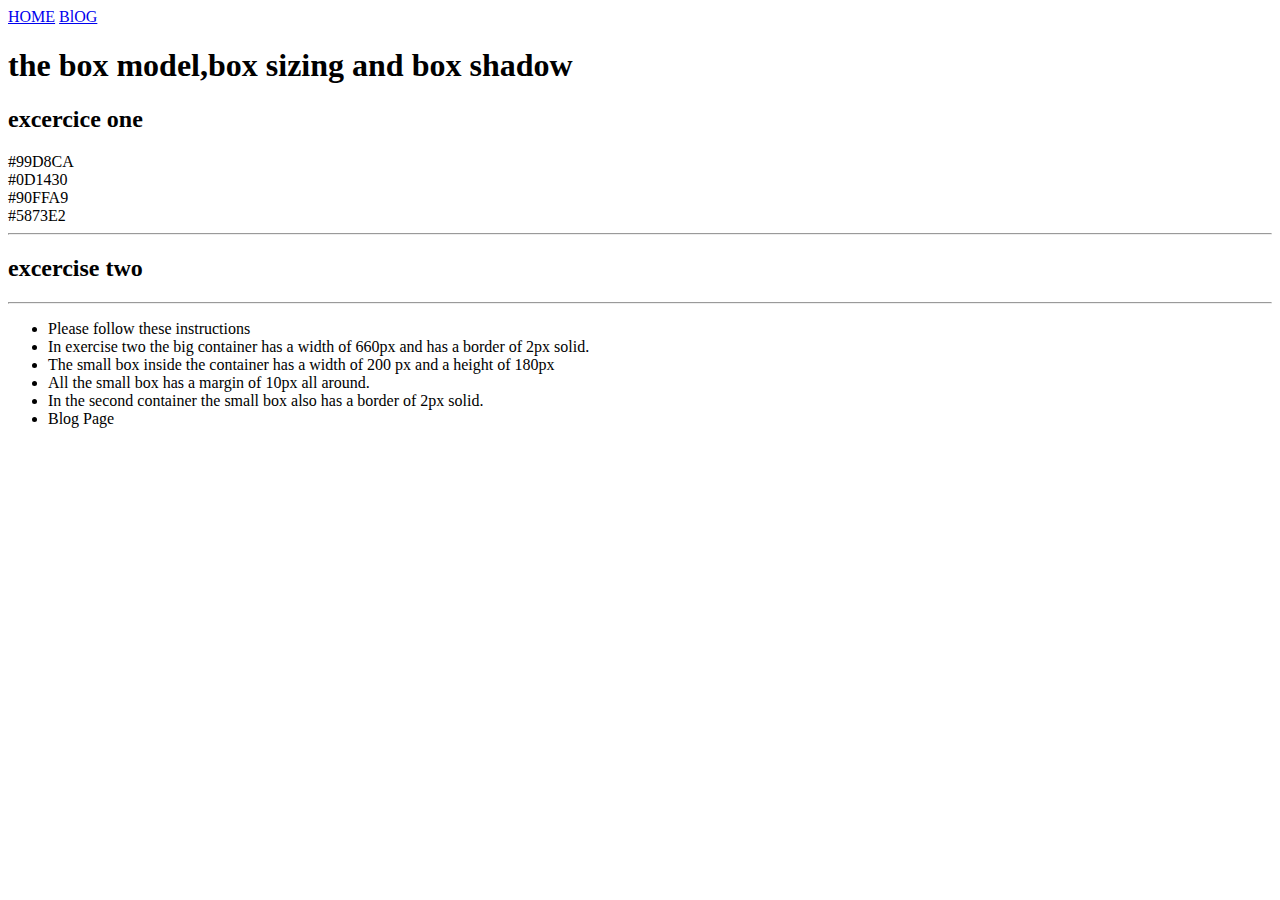
==== index.html @ da2d3c58 "checkpoint-1" ====
<!DOCTYPE html>
<html lang="en">
<head>
    <meta charset="UTF-8">
    <meta http-equiv="X-UA-Compatible" content="IE=edge">
    <meta name="viewport" content="width=device-width, initial-scale=1.0">
    <link rel="stylesheet" href="style.css">
    <title>Checkpoint </title>
</head>
<body>
    <header>
         <nav>
            <a href="index.html">HOME</a>
            <a href="index2.html">BlOG</a>
         </nav>
    </header>
    <main>
        <section>
           <h1>the box model,box sizing and box shadow</h1>
           <h2>excercice one</h2>
           <div class="box"></div>
           <div>
              <div class = "marker">
                  <div class="mark">
                    <span class="circle "></span>   
                    <span>#99D8CA</span>
                  </div>
                  <div class="mark">
                    <span class="circle B"></span>   
                    <span>#0D1430</span>
                  </div>
                  <div class="mark">
                    <span class="circle C"></span>   
                    <span>#90FFA9</span> 
                  </div>
                  <div class="mark">
                    <span class="circle D"></span>   
                    <span>#5873E2</span>
                  </div>
                
              </div> 
            </div>
        </section> 
        <hr>
        <section>
            <h2>excercise two</h2>
            <div class="container">
                <div class="child-box"></div>
                <div class="child-box"></div>
                <div class="child-box"></div>
            </div>
        </section>
        <hr>
        <section>
            
            <div class="container">
                <div class="child-box border"></div>
                <div class="child-box border"></div>
                <div class="child-box border"></div>
            </div>
        
        </section>
        <section >
            <ul>
            <li class = "bold">Please follow these instructions</li>
            <li>In exercise two the big container has a width of 660px and has a border of 2px solid.</li>
            <li>The small box inside the container has a width of 200 px and a height of 180px</li>
            <li>All the small box has a margin of 10px all around.</li>
            <li>In the second container the small box also has a border of 2px solid.</li>
            <li class = "bold">Blog Page</li>
        </ul>
                
        </section>
    </main>
</body>
</html>
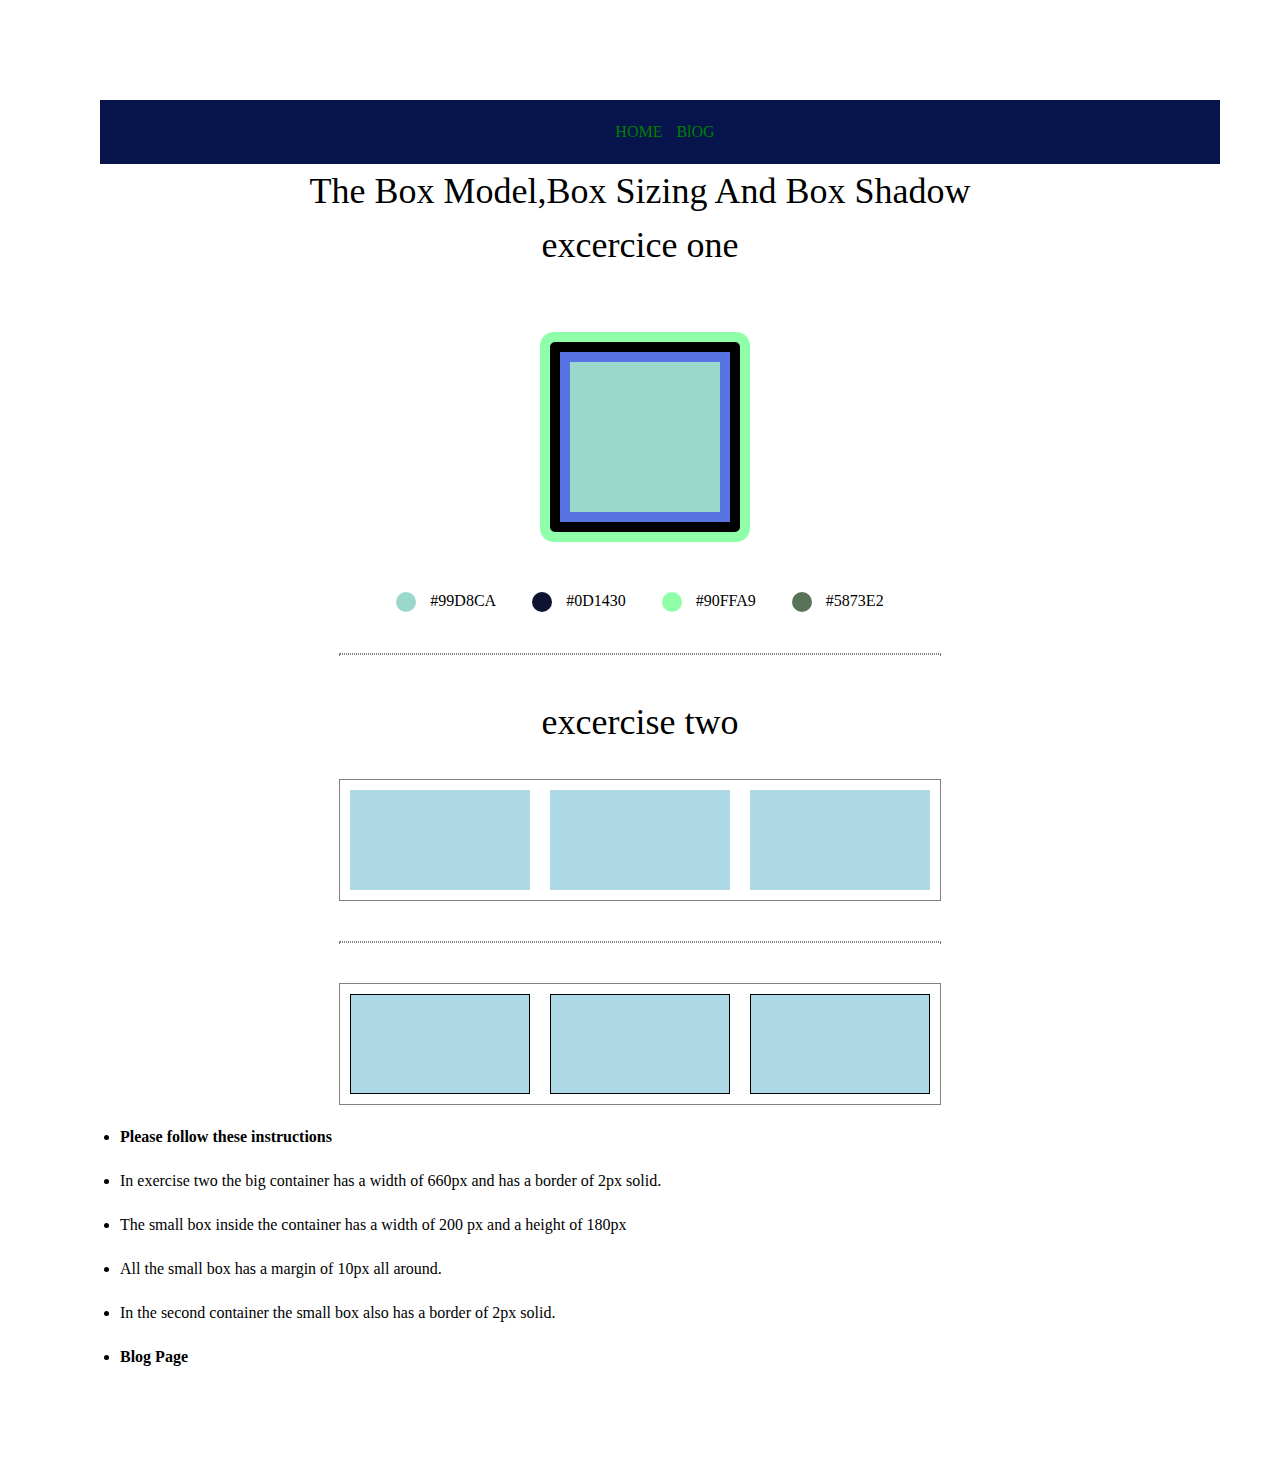
==== commit 072f791f: "checkpoint-1" ====
--- a/index.html
+++ b/index.html
@@ -4,7 +4,7 @@
     <meta charset="UTF-8">
     <meta http-equiv="X-UA-Compatible" content="IE=edge">
     <meta name="viewport" content="width=device-width, initial-scale=1.0">
-    <link rel="stylesheet" href="style.css">
+    <link rel="stylesheet" href="assets/stylesheet/style2.css">
     <title>Checkpoint </title>
 </head>
 <body>
--- a/assets/stylesheet/style2.css
+++ b/assets/stylesheet/style2.css
@@ -0,0 +1,175 @@
+/* http://meyerweb.com/eric/tools/css/reset/ 
+   v2.0 | 20110126
+   License: none (public domain)
+*/
+
+html, body, div, span, applet, object, iframe,
+h1, h2, h3, h4, h5, h6, p, blockquote, pre,
+a, abbr, acronym, address, big, cite, code,
+del, dfn, em, img, ins, kbd, q, s, samp,
+small, strike, strong, sub, sup, tt, var,
+b, u, i, center,
+dl, dt, dd, ol, ul, li,
+fieldset, form, label, legend,
+table, caption, tbody, tfoot, thead, tr, th, td,
+article, aside, canvas, details, embed, 
+figure, figcaption, footer, header, hgroup, 
+menu, nav, output, ruby, section, summary,
+time, mark, audio, video {
+	margin: 0;
+	padding: 0;
+	border: 0;
+	font-size: 100%;
+	font: inherit;
+	vertical-align: baseline;
+}
+/* HTML5 display-role reset for older browsers */
+article, aside, details, figcaption, figure, 
+footer, header, hgroup, menu, nav, section {
+	display: block;
+}
+body {
+	line-height: 1;
+}
+ol, ul {
+	list-style: none;
+}
+blockquote, q {
+	quotes: none;
+}
+blockquote:before, blockquote:after,
+q:before, q:after {
+	content: '';
+	content: none;
+}
+table {
+	border-collapse: collapse;
+	border-spacing: 0;
+}
+
+body{
+    line-height: 1.5;
+    padding: 100px;
+    
+
+    
+}
+nav{
+    width:100%;
+    padding: 20px;
+
+    background-color: #07154c;
+    text-align: center;
+    
+
+}
+a{
+    color: green;
+    margin: 0 auto;
+    text-decoration: none;
+    margin-left: 10px;
+     
+    
+}
+h1{
+    text-align: center;
+    font-size: 36px;
+    text-transform: capitalize;
+}
+h2{
+    font-size: 36px;
+    text-align: center;
+    padding-bottom: 30px;
+
+}
+section{
+    text-align: center;
+}
+.box{
+    width: 150px;
+    height: 150px;
+    background-color: #99D8CA;
+    display: inline-block;
+    margin-left: 10px;
+    margin-top: 40px;
+    border: 20px solid black;
+    outline: 10px solid #5873E2;
+    outline-offset: -20px;
+    box-shadow: 0 0 0 10px #90FFA9;
+    border-radius: 5px;
+    
+}
+.marker{
+    text-align: center;
+    margin-top: 50px;
+    
+
+}
+.circle{
+    width: 20px;
+    height: 20px;
+    background-color: #99D8CA;
+
+    display: inline-block;
+    border-radius: 50%;
+    vertical-align: middle;
+    margin-right: 10px;
+    
+}
+
+.B{
+    background-color: #0d1430;
+}
+.C{
+    background-color: #90ffa9;
+}
+.D{
+    background-color: #587358;
+}
+.mark{
+    margin: 0 16px;
+    display: inline-block;
+}
+
+hr{
+    width: 600px;
+    border-style: dotted;
+    margin-top: 40px;
+    margin-bottom: 40px;
+}
+.container{
+    width: 600px;
+    border: 1px solid grey;
+    margin: 0 auto;
+    font-size: 0;
+}
+
+.child-box{
+    width: 180px;
+    height: 100px;
+    margin: 10px;
+    background-color:lightblue;
+    display: inline-block;
+}
+.border{
+    border: 1px solid black ;
+    display: inline-block;
+    box-sizing: border-box;
+}
+
+
+b{
+    font-style: bold;
+    font-weight: bolder;
+}
+
+ul li {
+   list-style-type: disc; 
+   margin-left: 20px;
+   margin-top: 20px;
+   text-align: left;
+}
+.bold{
+    text-decoration: solid;
+    font-weight: bolder;
+}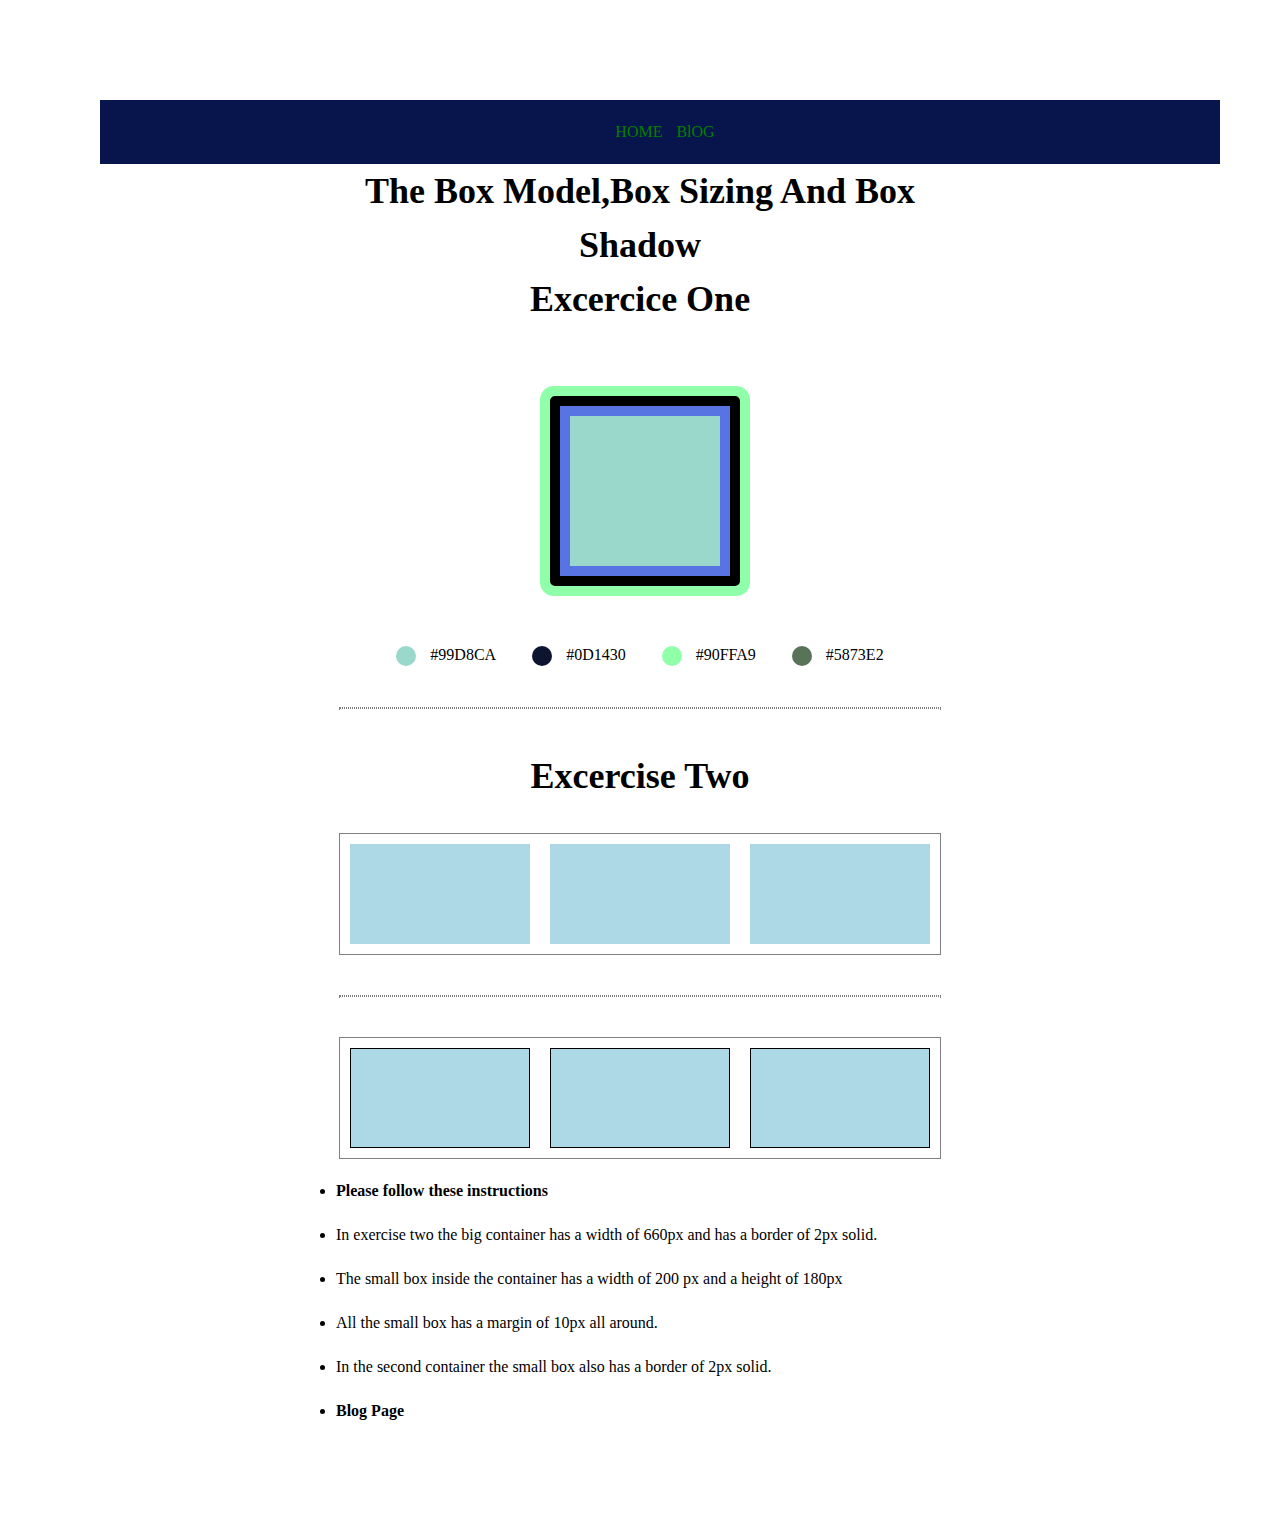
==== commit b9dc66ac: "modifies file" ====
--- a/index.html
+++ b/index.html
@@ -4,21 +4,21 @@
     <meta charset="UTF-8">
     <meta http-equiv="X-UA-Compatible" content="IE=edge">
     <meta name="viewport" content="width=device-width, initial-scale=1.0">
-    <link rel="stylesheet" href="assets/stylesheet/style2.css">
+    <link rel="stylesheet" href="assets/stylesheet/style.css">
     <title>Checkpoint </title>
 </head>
-<body>
+<body class="f">
     <header>
-         <nav>
-            <a href="index.html">HOME</a>
-            <a href="index2.html">BlOG</a>
+         <nav class="f1">
+            <a href="index.html" class="f2">HOME</a>
+            <a href="blog.html"  class="f2">BlOG</a>
          </nav>
     </header>
     <main>
-        <section>
-           <h1>the box model,box sizing and box shadow</h1>
-           <h2>excercice one</h2>
-           <div class="box"></div>
+        <section class="f5">
+           <h1 class="f3">the box model,box sizing and box shadow</h1>
+           <h2 class="f4">excercice one</h2>
+           <div class="boxf"></div>
            <div>
               <div class = "marker">
                   <div class="mark">
@@ -43,7 +43,7 @@
         </section> 
         <hr>
         <section>
-            <h2>excercise two</h2>
+            <h2 class="f4">excercise two</h2>
             <div class="container">
                 <div class="child-box"></div>
                 <div class="child-box"></div>
--- a/assets/stylesheet/style.css
+++ b/assets/stylesheet/style.css
@@ -0,0 +1,284 @@
+/* http://meyerweb.com/eric/tools/css/reset/ 
+   v2.0 | 20110126
+   License: none (public domain)
+*/
+
+html, body, div, span, applet, object, iframe,
+h1, h2, h3, h4, h5, h6, p, blockquote, pre,
+a, abbr, acronym, address, big, cite, code,
+del, dfn, em, img, ins, kbd, q, s, samp,
+small, strike, strong, sub, sup, tt, var,
+b, u, i, center,
+dl, dt, dd, ol, ul, li,
+fieldset, form, label, legend,
+table, caption, tbody, tfoot, thead, tr, th, td,
+article, aside, canvas, details, embed, 
+figure, figcaption, footer, header, hgroup, 
+menu, nav, output, ruby, section, summary,
+time, mark, audio, video {
+	margin: 0;
+	padding: 0;
+	border: 0;
+	font-size: 100%;
+	font: inherit;
+	vertical-align: baseline;
+}
+/* HTML5 display-role reset for older browsers */
+article, aside, details, figcaption, figure, 
+footer, header, hgroup, menu, nav, section {
+	display: block;
+}
+body {
+	line-height: 1;
+}
+ol, ul {
+	list-style: none;
+}
+blockquote, q {
+	quotes: none;
+}
+blockquote:before, blockquote:after,
+q:before, q:after {
+	content: '';
+	content: none;
+}
+table {
+	border-collapse: collapse;
+	border-spacing: 0;
+}
+
+/* First Style */
+
+.f{
+    line-height: 1.5;
+    padding: 100px;
+    
+
+    
+}
+.f1{
+    width:100%;
+    padding: 20px;
+
+    background-color: #07154c;
+    text-align: center;
+    
+
+}
+.f2{
+    color: green;
+    margin: 0 auto;
+    text-decoration: none;
+    margin-left: 10px;
+     
+    
+}
+.f3{
+    text-align: center;
+    font-size: 36px;
+    text-transform: capitalize;
+    font-weight: bolder;
+}
+.f4{
+    font-size: 36px;
+    text-align: center;
+    padding-bottom: 30px;
+    text-transform: capitalize;
+    font-weight: bolder;
+
+}
+.f5{
+    text-align: center;
+}
+.boxf{
+    width: 150px;
+    height: 150px;
+    background-color: #99D8CA;
+    display: inline-block;
+    margin-left: 10px;
+    margin-top: 40px;
+    border: 20px solid black;
+    outline: 10px solid #5873E2;
+    outline-offset: -20px;
+    box-shadow: 0 0 0 10px #90FFA9;
+    border-radius: 5px;
+    
+}
+.marker{
+    text-align: center;
+    margin-top: 50px;
+    
+
+}
+.circle{
+    width: 20px;
+    height: 20px;
+    background-color: #99D8CA;
+
+    display: inline-block;
+    border-radius: 50%;
+    vertical-align: middle;
+    margin-right: 10px;
+    
+}
+
+.B{
+    background-color: #0d1430;
+}
+.C{
+    background-color: #90ffa9;
+}
+.D{
+    background-color: #587358;
+}
+.mark{
+    margin: 0 16px;
+    display: inline-block;
+}
+
+hr{
+    width: 600px;
+    border-style: dotted;
+    margin-top: 40px;
+    margin-bottom: 40px;
+}
+.container{
+    width: 600px;
+    border: 1px solid grey;
+    margin: 0 auto;
+    font-size: 0;
+}
+
+.child-box{
+    width: 180px;
+    height: 100px;
+    margin: 10px;
+    background-color:lightblue;
+    display: inline-block;
+}
+.border{
+    border: 1px solid black ;
+    display: inline-block;
+    box-sizing: border-box;
+}
+
+
+b{
+    font-style: bold;
+    font-weight: bolder;
+}
+
+ul li {
+   list-style-type: disc; 
+   margin-left: 20px;
+   margin-top: 20px;
+   text-align: left;
+}
+.bold{
+    text-decoration: solid;
+    font-weight: bolder;
+}
+
+/* second style */
+
+
+
+
+body{
+    line-height: 1.5;
+    margin: 0 auto;
+}
+
+
+nav{
+    width:100%;
+    padding: 20px;
+    background-color: #07154c;
+    text-align: center;
+}
+
+.anch{
+    color: green;
+    margin: 0 auto;
+    text-decoration: none;
+    margin-left: 10px;
+}
+
+section{
+    width: 60%;
+    margin: 0 auto;
+    }
+
+.pic{
+    display: inline-block;
+    width: 350px;
+    margin-top: 20px;
+    margin-left: 20px;
+    padding-bottom: 10px;
+    
+}
+
+.arti{
+    display: inline-block;
+    width: 300px;
+    margin-top: 20px;
+    margin-left: 90px;
+}
+
+
+
+img{
+    width: 100%;
+    margin-left: 50px;
+
+}
+
+.box{
+    /* width: 130px; */
+    /* height: 40px; */
+    padding: 1px 16px;
+    margin: 0 auto;
+    margin-bottom: 10px;
+    text-align: center;
+    display: inline-block;   
+    background-color: green;
+    border-radius: 20px;
+  
+}
+
+
+p{
+    margin-bottom: 20px;
+    text-align: left;
+    margin-top: 10px;
+}
+.article-heading{
+    font-weight: bolder;
+    margin-bottom: 9px;
+    text-align: left;
+}
+.anchor-h{
+    color: white;
+    margin-top: 10px;
+    text-align: center;
+    padding-bottom: 15px;
+}
+
+.arti2{
+    display: inline-block;
+    width: 300px;
+    margin-top: 20px;
+    margin-left: 60px;
+
+}
+.img1{
+    padding: 10px;
+    margin: 0 auto;
+    width:350px;
+}
+
+a{
+    color: green;
+    text-decoration: underline;
+}
+
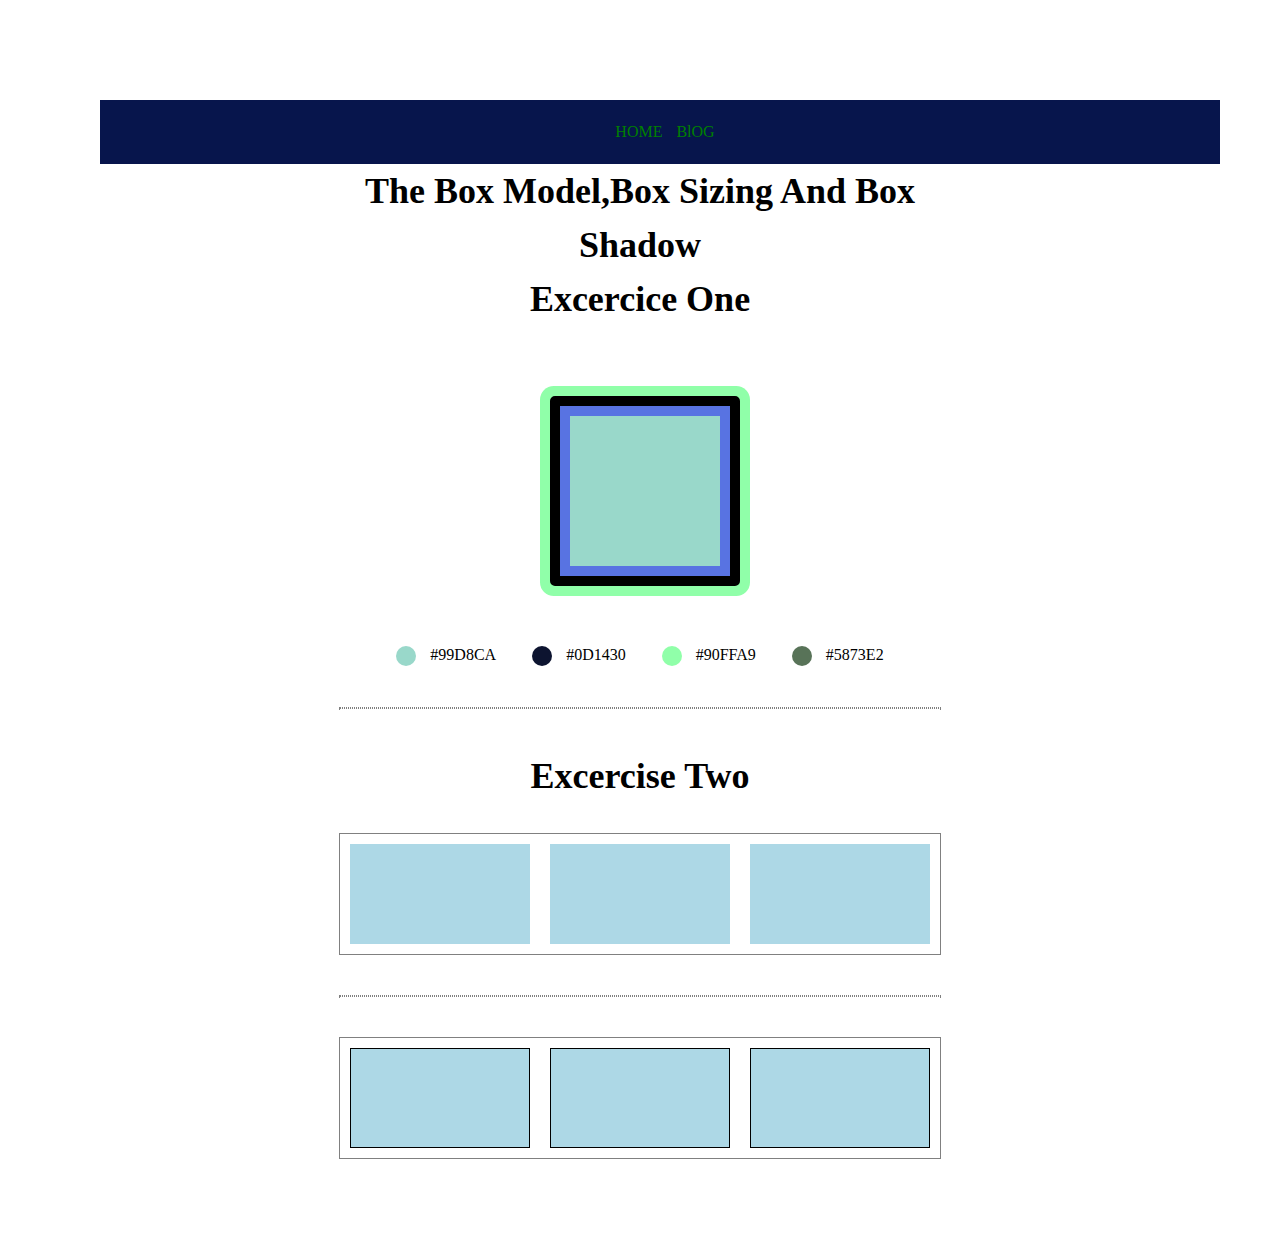
==== commit de32338f: "modification" ====
--- a/index.html
+++ b/index.html
@@ -5,7 +5,7 @@
     <meta http-equiv="X-UA-Compatible" content="IE=edge">
     <meta name="viewport" content="width=device-width, initial-scale=1.0">
     <link rel="stylesheet" href="assets/stylesheet/style.css">
-    <title>Checkpoint </title>
+    <title>Checkpoint 1</title>
 </head>
 <body class="f">
     <header>
@@ -60,17 +60,7 @@
             </div>
         
         </section>
-        <section >
-            <ul>
-            <li class = "bold">Please follow these instructions</li>
-            <li>In exercise two the big container has a width of 660px and has a border of 2px solid.</li>
-            <li>The small box inside the container has a width of 200 px and a height of 180px</li>
-            <li>All the small box has a margin of 10px all around.</li>
-            <li>In the second container the small box also has a border of 2px solid.</li>
-            <li class = "bold">Blog Page</li>
-        </ul>
-                
-        </section>
+        
     </main>
 </body>
 </html>--- a/assets/stylesheet/style.css
+++ b/assets/stylesheet/style.css
@@ -47,32 +47,46 @@
 	border-spacing: 0;
 }
 
-/* First Style */
+/* Index Style */
+
+body{
+    line-height: 1.5;
+    margin: 0 auto;
+}
+
+.container{
+    width: 600px;
+    border: 1px solid grey;
+    margin: 0 auto;
+    font-size: 0;
+}
+
+nav{
+    width:100%;
+    padding: 20px;
+    background-color: #07154c;
+    text-align: center;
+}
 
 .f{
     line-height: 1.5;
     padding: 100px;
-    
-
-    
-}
+}
+
 .f1{
     width:100%;
     padding: 20px;
-
     background-color: #07154c;
     text-align: center;
-    
-
-}
+}
+
 .f2{
     color: green;
     margin: 0 auto;
     text-decoration: none;
     margin-left: 10px;
-     
-    
-}
+}
+
 .f3{
     text-align: center;
     font-size: 36px;
@@ -87,9 +101,11 @@
     font-weight: bolder;
 
 }
+
 .f5{
     text-align: center;
 }
+
 .boxf{
     width: 150px;
     height: 150px;
@@ -114,7 +130,6 @@
     width: 20px;
     height: 20px;
     background-color: #99D8CA;
-
     display: inline-block;
     border-radius: 50%;
     vertical-align: middle;
@@ -142,12 +157,6 @@
     margin-top: 40px;
     margin-bottom: 40px;
 }
-.container{
-    width: 600px;
-    border: 1px solid grey;
-    margin: 0 auto;
-    font-size: 0;
-}
 
 .child-box{
     width: 180px;
@@ -174,28 +183,9 @@
    margin-top: 20px;
    text-align: left;
 }
-.bold{
-    text-decoration: solid;
-    font-weight: bolder;
-}
-
-/* second style */
-
-
-
-
-body{
-    line-height: 1.5;
-    margin: 0 auto;
-}
-
-
-nav{
-    width:100%;
-    padding: 20px;
-    background-color: #07154c;
-    text-align: center;
-}
+
+
+/* blog style */
 
 .anch{
     color: green;
@@ -234,16 +224,13 @@
 }
 
 .box{
-    /* width: 130px; */
-    /* height: 40px; */
-    padding: 1px 16px;
+   padding: 1px 16px;
     margin: 0 auto;
     margin-bottom: 10px;
     text-align: center;
     display: inline-block;   
     background-color: green;
     border-radius: 20px;
-  
 }
 
 
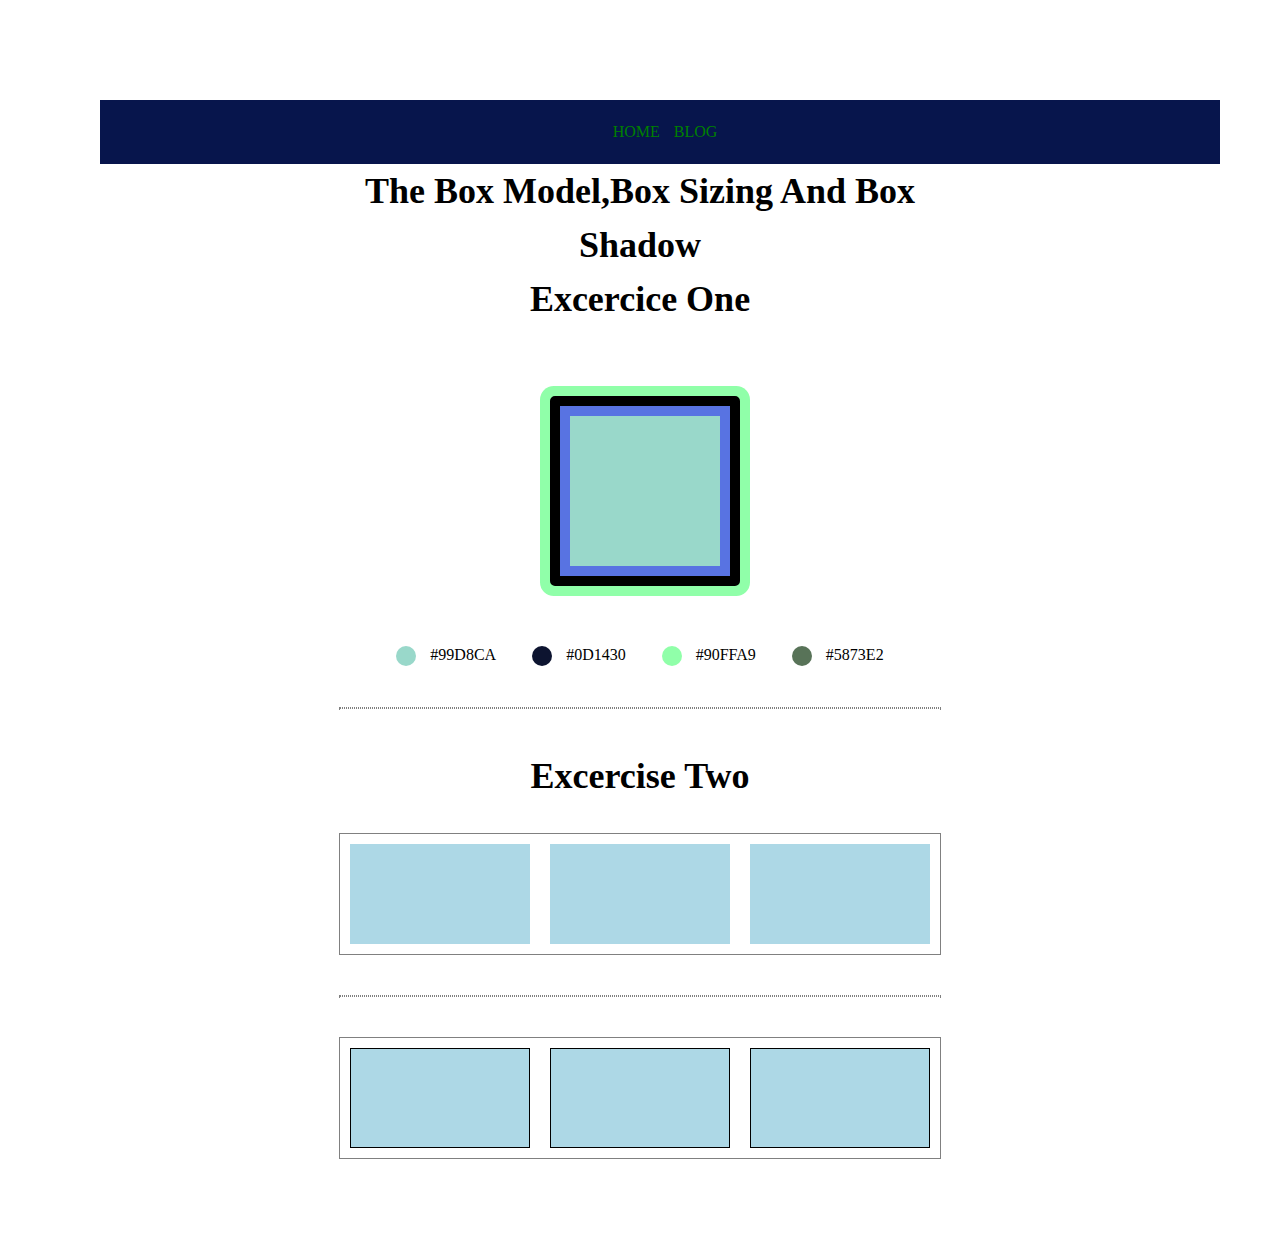
==== commit c69942f3: "modification" ====
--- a/index.html
+++ b/index.html
@@ -11,7 +11,7 @@
     <header>
          <nav class="f1">
             <a href="index.html" class="f2">HOME</a>
-            <a href="blog.html"  class="f2">BlOG</a>
+            <a href="blog.html"  class="f2">BLOG</a>
          </nav>
     </header>
     <main>
--- a/assets/stylesheet/style.css
+++ b/assets/stylesheet/style.css
@@ -123,8 +123,6 @@
 .marker{
     text-align: center;
     margin-top: 50px;
-    
-
 }
 .circle{
     width: 20px;
@@ -266,6 +264,6 @@
 
 a{
     color: green;
-    text-decoration: underline;
-}
-
+    
+}
+
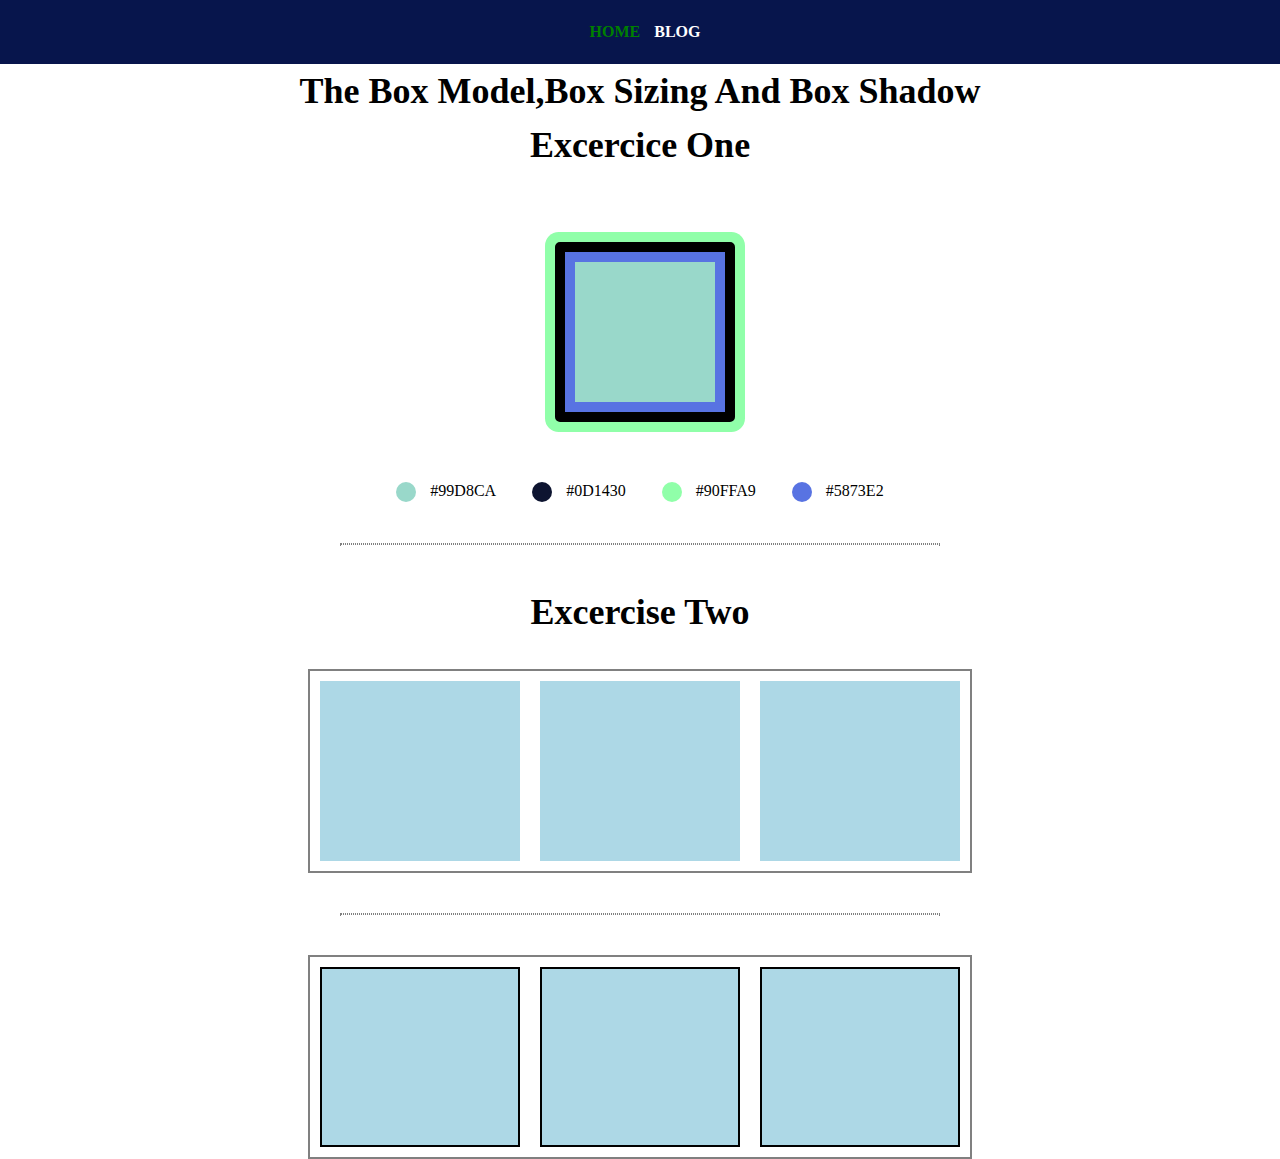
==== commit 931ad7b8: "modification" ====
--- a/index.html
+++ b/index.html
@@ -7,44 +7,43 @@
     <link rel="stylesheet" href="assets/stylesheet/style.css">
     <title>Checkpoint 1</title>
 </head>
-<body class="f">
+<body>
     <header>
-         <nav class="f1">
-            <a href="index.html" class="f2">HOME</a>
-            <a href="blog.html"  class="f2">BLOG</a>
+         <nav>
+            <a href="index.html" class="nav-a">HOME</a>
+            <a href="blog.html"  class="nav-b">BLOG</a>
          </nav>
     </header>
     <main>
-        <section class="f5">
-           <h1 class="f3">the box model,box sizing and box shadow</h1>
-           <h2 class="f4">excercice one</h2>
-           <div class="boxf"></div>
+        <section class="first-section">
+           <h1 class="page-heading">the box model,box sizing and box shadow</h1>
+           <h2 class="sub-heading">excercice one</h2>
+           <div class="first-box"></div>
            <div>
-              <div class = "marker">
-                  <div class="mark">
-                    <span class="circle "></span>   
+              <div class = "circle-container">
+                  <div class="content">
+                    <span class="circle"></span>   
                     <span>#99D8CA</span>
                   </div>
-                  <div class="mark">
-                    <span class="circle B"></span>   
+                  <div class="content">
+                    <span class="circle black"></span>   
                     <span>#0D1430</span>
                   </div>
-                  <div class="mark">
-                    <span class="circle C"></span>   
+                  <div class="content">
+                    <span class="circle green"></span>   
                     <span>#90FFA9</span> 
                   </div>
-                  <div class="mark">
-                    <span class="circle D"></span>   
+                  <div class="content">
+                    <span class="circle blue"></span>   
                     <span>#5873E2</span>
                   </div>
-                
               </div> 
             </div>
         </section> 
         <hr>
         <section>
-            <h2 class="f4">excercise two</h2>
-            <div class="container">
+            <h2 class="sub-heading">excercise two</h2>
+            <div class="box-container">
                 <div class="child-box"></div>
                 <div class="child-box"></div>
                 <div class="child-box"></div>
@@ -53,7 +52,7 @@
         <hr>
         <section>
             
-            <div class="container">
+            <div class="box-container">
                 <div class="child-box border"></div>
                 <div class="child-box border"></div>
                 <div class="child-box border"></div>
--- a/assets/stylesheet/style.css
+++ b/assets/stylesheet/style.css
@@ -48,17 +48,21 @@
 }
 
 /* Index Style */
+/* My resets */
+*,
+*::after,
+*::before {
+    box-sizing: border-box;
+}
 
 body{
     line-height: 1.5;
-    margin: 0 auto;
-}
-
-.container{
-    width: 600px;
-    border: 1px solid grey;
-    margin: 0 auto;
-    font-size: 0;
+    
+}
+
+section{
+    width: 60%;
+    margin: 0 auto;
 }
 
 nav{
@@ -68,47 +72,43 @@
     text-align: center;
 }
 
-.f{
-    line-height: 1.5;
-    padding: 100px;
-}
-
-.f1{
-    width:100%;
-    padding: 20px;
-    background-color: #07154c;
-    text-align: center;
-}
-
-.f2{
+.nav-a{
     color: green;
     margin: 0 auto;
     text-decoration: none;
     margin-left: 10px;
-}
-
-.f3{
+    font-weight: bolder;
+}
+.nav-b{
+    color: white;
+    margin: 0 auto;
+    text-decoration: none;
+    margin-left: 10px;
+    font-weight: bolder;
+}
+
+.page-heading{
     text-align: center;
     font-size: 36px;
     text-transform: capitalize;
     font-weight: bolder;
 }
-.f4{
+.sub-heading{
     font-size: 36px;
     text-align: center;
     padding-bottom: 30px;
     text-transform: capitalize;
     font-weight: bolder;
-
-}
-
-.f5{
-    text-align: center;
-}
-
-.boxf{
-    width: 150px;
-    height: 150px;
+}
+
+.first-section{
+    text-align: center;
+}
+
+
+.first-box{
+    width: 180px;
+    height: 180px;
     background-color: #99D8CA;
     display: inline-block;
     margin-left: 10px;
@@ -118,9 +118,8 @@
     outline-offset: -20px;
     box-shadow: 0 0 0 10px #90FFA9;
     border-radius: 5px;
-    
-}
-.marker{
+}
+.circle-container{
     text-align: center;
     margin-top: 50px;
 }
@@ -135,16 +134,16 @@
     
 }
 
-.B{
+.black{
     background-color: #0d1430;
 }
-.C{
+.green{
     background-color: #90ffa9;
 }
-.D{
-    background-color: #587358;
-}
-.mark{
+.blue{
+    background-color: #5873E2;
+}
+.content{
     margin: 0 16px;
     display: inline-block;
 }
@@ -156,48 +155,33 @@
     margin-bottom: 40px;
 }
 
+.box-container{
+    width: 660px;
+    border: 2px solid grey;
+    margin: 0 auto;
+    font-size: 0;
+    box-sizing: border-box;
+    box-sizing: content-box;
+
+}
+
 .child-box{
-    width: 180px;
-    height: 100px;
+    width: 200px;
+    height: 180px;
     margin: 10px;
     background-color:lightblue;
     display: inline-block;
 }
 .border{
-    border: 1px solid black ;
+    border: 2px solid black ;
     display: inline-block;
     box-sizing: border-box;
 }
 
-
-b{
-    font-style: bold;
-    font-weight: bolder;
-}
-
-ul li {
-   list-style-type: disc; 
-   margin-left: 20px;
-   margin-top: 20px;
-   text-align: left;
-}
-
-
 /* blog style */
 
-.anch{
-    color: green;
-    margin: 0 auto;
-    text-decoration: none;
-    margin-left: 10px;
-}
-
-section{
-    width: 60%;
-    margin: 0 auto;
-    }
-
-.pic{
+
+.first-article-pic{
     display: inline-block;
     width: 350px;
     margin-top: 20px;
@@ -206,23 +190,29 @@
     
 }
 
-.arti{
+.first-article{
     display: inline-block;
     width: 300px;
     margin-top: 20px;
     margin-left: 90px;
 }
+.second-article{
+    display: inline-block;
+    width: 300px;
+    margin-top: 20px;
+    margin-left: 60px;
+
+}
 
 
 
 img{
     width: 100%;
     margin-left: 50px;
-
 }
 
 .box{
-   padding: 1px 16px;
+    padding: 1px 16px;
     margin: 0 auto;
     margin-bottom: 10px;
     text-align: center;
@@ -237,33 +227,21 @@
     text-align: left;
     margin-top: 10px;
 }
-.article-heading{
+.blog-h2-heading{
     font-weight: bolder;
     margin-bottom: 9px;
     text-align: left;
 }
-.anchor-h{
+h3{
     color: white;
     margin-top: 10px;
     text-align: center;
     padding-bottom: 15px;
 }
-
-.arti2{
-    display: inline-block;
-    width: 300px;
-    margin-top: 20px;
-    margin-left: 60px;
-
-}
-.img1{
+.second-article-img{
     padding: 10px;
     margin: 0 auto;
     width:350px;
 }
 
-a{
-    color: green;
-    
-}
-
+
